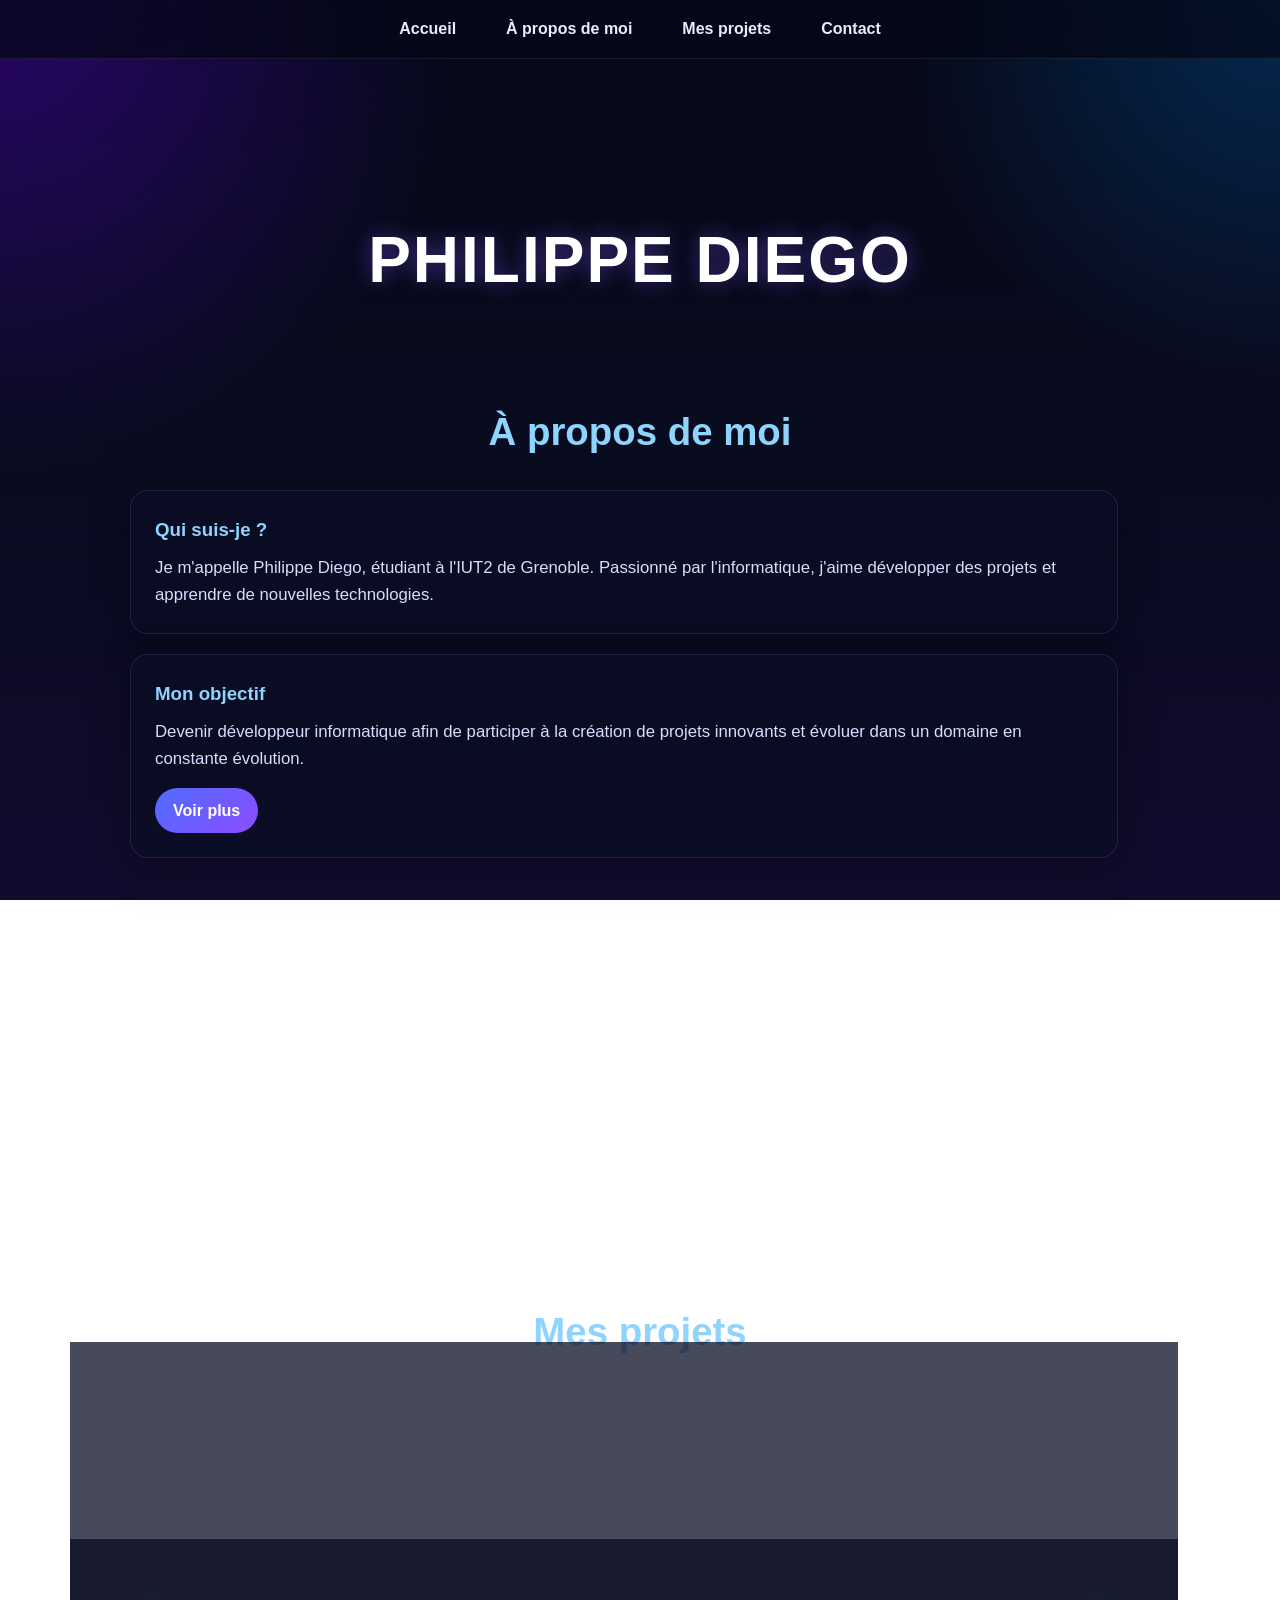
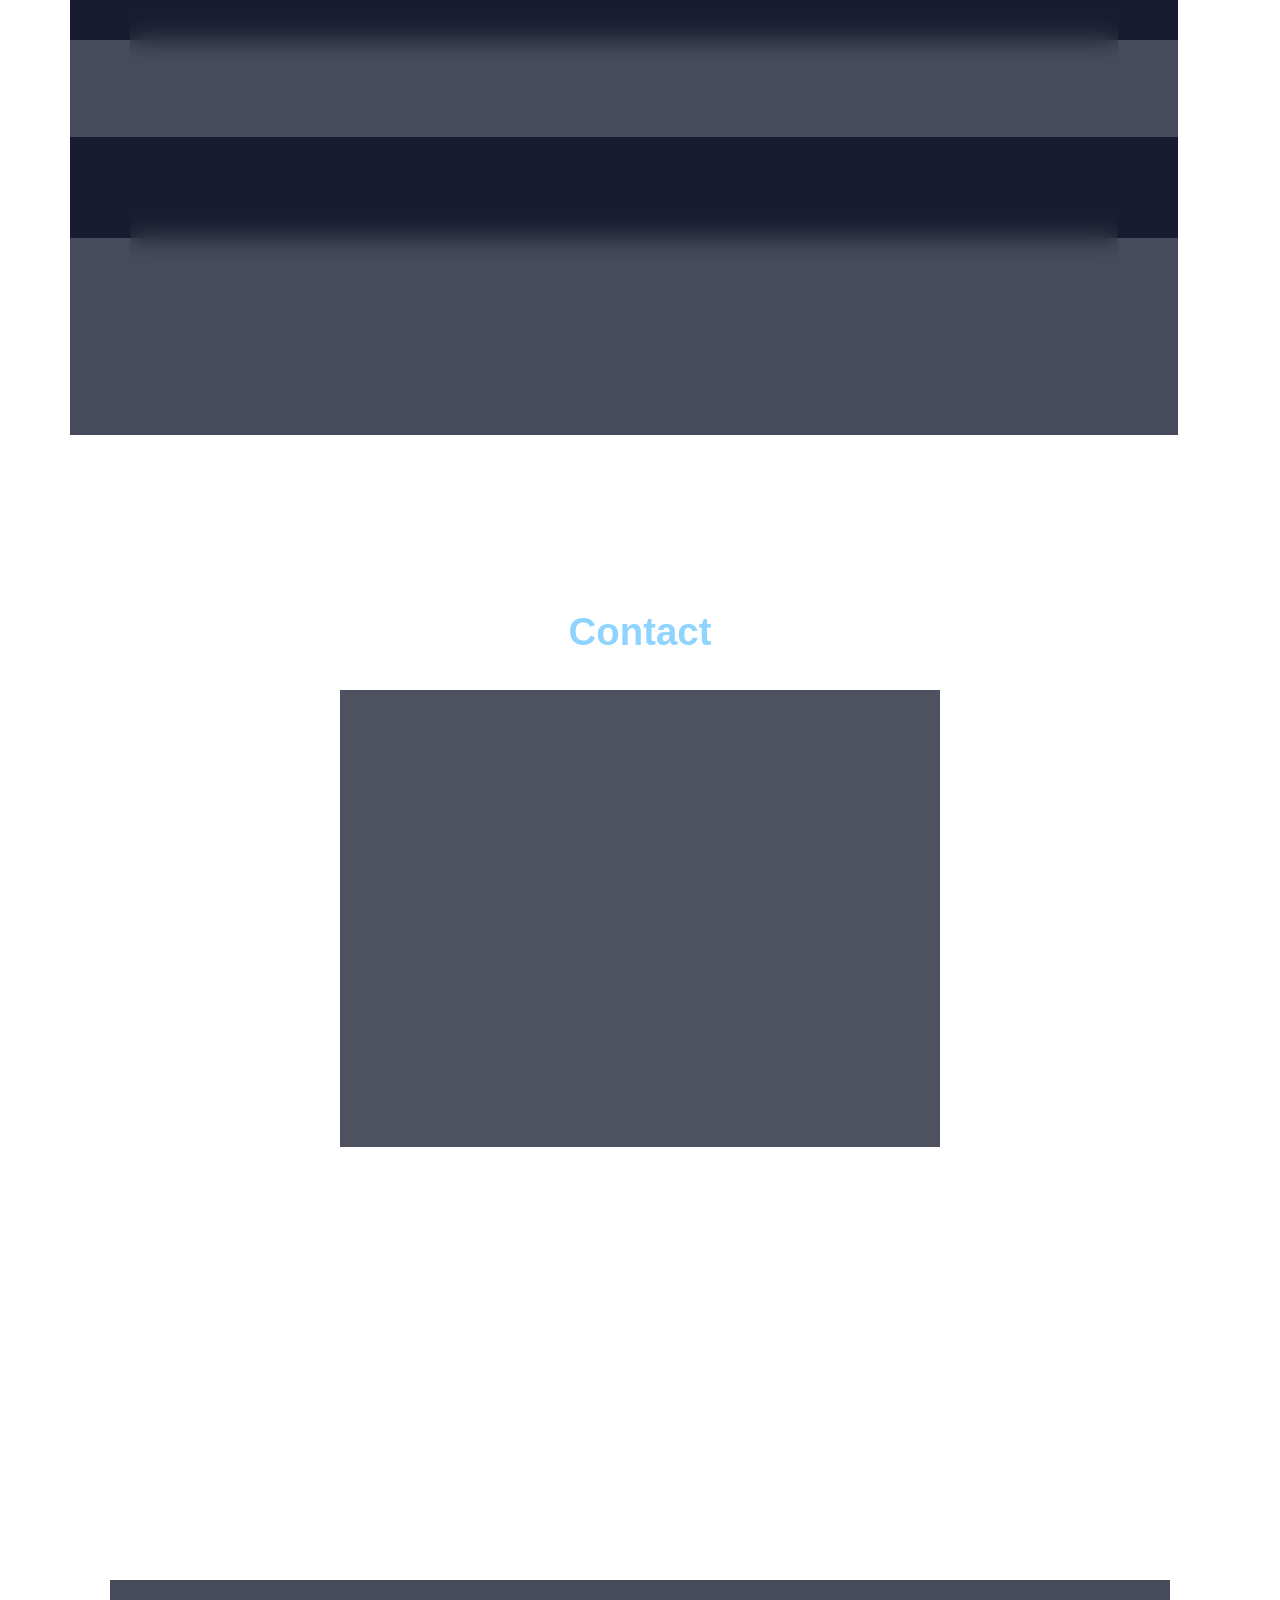
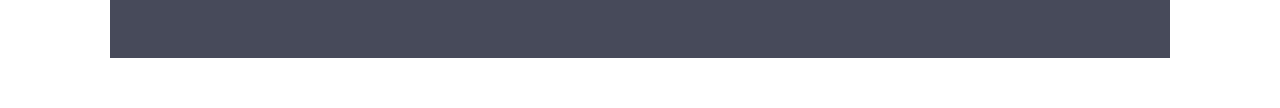
==== index.html @ 8b7e11bc "Add files via upload" ====
<!DOCTYPE html>
<html lang="fr">
 <head>
 <meta charset="UTF-8" />
 <meta name="viewport" content="width=device-width, initial-scale=1.0" />
 <meta http-equiv="X-UA-Compatible" content="ie=edge" />
 <title>Philippe Diego</title>
 <link rel="stylesheet" href="styles.css" />
 <link
 rel="stylesheet"
 href="https://cdnjs.cloudflare.com/ajax/libs/font-awesome/6.5.1/css/all.min.css"
 />
 </head>
 <body>
 <header>
 <div class="header-container">
 <nav class="header-right">
 <ul>
 <li><a href="#accueil">Accueil</a></li>
 <li><a href="#A propos de moi">À propos de moi</a></li>
 <li><a href="#projets">Mes projets</a></li>
 <li><a href="#contact">Contact</a></li>
 </ul>
 </nav>
 </div>
 </header>

 <main>
 <section id="accueil" class="page-section">
 <h1 class="page-title">PHILIPPE Diego</h1>

<section id="A propos de moi" class="page-section">

  <h2 class="section-title">À propos de moi</h2>

  <div class="card">
    <h3>Qui suis-je ?</h3>
    <p>
      Je m'appelle Philippe Diego, étudiant à l'IUT2 de Grenoble.
      Passionné par l'informatique, j'aime développer des projets et apprendre de nouvelles technologies.
    </p>
  </div>

  <div class="card">
    <h3>Mon objectif</h3>
    <p>
      Devenir développeur informatique afin de participer à la création de projets innovants
      et évoluer dans un domaine en constante évolution.
    </p>
    <a href="A propos de moi.html" class="project-link">Voir plus</a>
  </div>

</section>

 <section id="projets" class="page-section">
 <h2 class="section-title">Mes projets</h2>

 <div class="card">
 <h3>CHATBOT</h3>
 <p>Présentation de mon projet fait en java.</p>
 <a href="projet1.html" class="project-link">Voir le projet</a>
 </div>

 <div class="card">
 <h3>CREATION DE SITE WEB</h3>
 <p>Présentation de mon projet fait en html css.</p>
 <a href="projet2.html" class="project-link">Voir le projet</a>
 </div>

 <div class="card">
 <h3>INSTALATION D'UN POSTE DE L'INUX</h3>
 <p>Présentation de mon pojet en linux.</p>
 <a href="projet3.html" class="project-link">Voir le projet</a>
 </div>
 </section>

 <section id="contact" class="page-section">
 <h2 class="section-title">Contact</h2>

 <form action="https://api.web3forms.com/submit" method="POST" class="contact-form">
 
 <input type="hidden" name="access_key" value="VOTRE_CLE_API_ICI">
 
 <div class="form-group">
 <label for="name">Nom</label>
 <input type="text" id="name" name="name" required placeholder="Votre nom">
 </div>
 
 <div class="form-group">
 <label for="email">Email</label>
 <input type="email" id="email" name="email" required placeholder="votre@email.com">
 </div>
 
 <div class="form-group">
 <label for="message">Message</label>
 <textarea id="message" name="message" rows="5" required placeholder="Votre message"></textarea>
 </div>
 
 <button type="submit" class="submit-btn">Envoyer</button>
</form>
 </section>
 </main>

 <footer>
 <div class="footer-content">
 <a href="https://github.com" target="_blank" rel="noopener" class="social-link">
 <i class="fab fa-github"></i>
 </a>
 <a href="https://www.linkedin.com" target="_blank" rel="noopener" class="social-link">
 <i class="fab fa-linkedin"></i>
 </a>
 </div>
 </footer>
 </body>
</html>
---- styles.css ----
* {
 margin: 0;
 padding: 0;
 box-sizing: border-box;
}

html {
 scroll-behavior: smooth;
}

body {
 min-height: 100vh;
 font-family: Arial, Helvetica, sans-serif;
 color: #ffffff;
 background:
 radial-gradient(circle at top left, rgba(106, 0, 255, 0.35), transparent 28%),
 radial-gradient(circle at top right, rgba(0, 140, 255, 0.25), transparent 22%),
 linear-gradient(180deg, #050816 0%, #090b1f 45%, #120b2f 100%);
 background-attachment: fixed;
 overflow-x: hidden;
 line-height: 1.6;
}

header {
 position: sticky;
 top: 0;
 z-index: 1000;
 backdrop-filter: blur(14px);
 background: rgba(5, 8, 22, 0.65);
 border-bottom: 1px solid rgba(255, 255, 255, 0.08);
}

.header-container {
 max-width: 1200px;
 margin: 0 auto;
 padding: 18px 24px;
 display: flex;
 align-items: center;
 justify-content: space-between;
}

.header-right {
 width: 100%;
}

.photo-main {
 width: 64px;
 height: 64px;
 object-fit: cover;
 border-radius: 50%;
 border: 2px solid rgba(130, 140, 255, 0.9);
 box-shadow: 0 0 18px rgba(89, 92, 255, 0.35);
}

.header-right ul {
 list-style: none;
 display: flex;
 justify-content: center;
 align-items: center;
 gap: 24px;
 flex-wrap: wrap;
}

.header-right a {
 color: #e9ecff;
 text-decoration: none;
 font-weight: 600;
 padding: 10px 14px;
 border-radius: 999px;
 transition: 0.3s ease;
}

.header-right a:hover {
 background: rgba(255, 255, 255, 0.08);
 color: #8fd3ff;
}

body > h1,
.card,
footer {
 width: min(1100px, calc(100% - 32px));
 margin-left: auto;
 margin-right: auto;
}

.page-title {
 padding: 90px 0 30px;
 text-align: center;
 font-size: clamp(2.2rem, 5vw, 4.2rem);
 letter-spacing: 2px;
 text-transform: uppercase;
 text-shadow: 0 0 20px rgba(127, 92, 255, 0.45);
}

.card {
 margin-top: 24px;
 padding: 28px;
 border-radius: 24px;
 background: rgba(10, 14, 35, 0.72);
 border: 1px solid rgba(140, 150, 255, 0.14);
 box-shadow: 0 12px 40px rgba(0, 0, 0, 0.35);
 backdrop-filter: blur(12px);
 transition: transform 0.3s ease, box-shadow 0.3s ease;
}

.card:hover {
 transform: translateY(-4px);
 box-shadow: 0 16px 50px rgba(47, 66, 255, 0.18);
}

.card h2 {
 margin-bottom: 14px;
 color: #8fd3ff;
 font-size: 1.5rem;
}

.card p {
 color: #d7ddff;
 font-size: 1.05rem;
}


footer {
 margin: 40px auto 30px;
 padding-bottom: 24px;
}

.footer-content {
 display: flex;
 justify-content: center;
 gap: 16px;
 padding: 18px;
 border-radius: 20px;
 background: rgba(10, 14, 35, 0.72);
 border: 1px solid rgba(140, 150, 255, 0.14);
 backdrop-filter: blur(12px);
}

.social-link {
 width: 48px;
 height: 48px;
 display: inline-flex;
 align-items: center;
 justify-content: center;
 border-radius: 50%;
 color: #ffffff;
 text-decoration: none;
 background: linear-gradient(135deg, rgba(84, 96, 255, 0.25), rgba(146, 72, 255, 0.25));
 border: 1px solid rgba(255, 255, 255, 0.08);
 transition: 0.3s ease;
 font-size: 1.2rem;
}

.social-link:hover {
 transform: translateY(-3px) scale(1.06);
 background: linear-gradient(135deg, rgba(84, 96, 255, 0.55), rgba(146, 72, 255, 0.55));
 box-shadow: 0 0 18px rgba(109, 87, 255, 0.35);
}

html {
 scroll-behavior: smooth;
}

.page-section {
 min-height: 100vh;
 padding: 120px 20px 60px;
 scroll-margin-top: 90px;
}

.section-title {
 text-align: center;
 font-size: 2.4rem;
 margin-bottom: 28px;
 color: #8fd3ff;
}
.header-right ul {
 list-style: none;
 display: flex;
 justify-content: center;
 align-items: center;
 gap: 24px;
 flex-wrap: wrap;
}

.header-right a {
 color: #e9ecff;
 text-decoration: none;
 font-weight: 600;
 padding: 10px 14px;
 border-radius: 999px;
 transition: 0.3s ease;
}

.header-right a:hover {
 background: rgba(255, 255, 255, 0.08);
 color: #8fd3ff;
}
.project-link {
 display: inline-block;
 margin-top: 16px;
 padding: 10px 16px;
 border-radius: 999px;
 text-decoration: none;
 color: #fff;
 background: linear-gradient(135deg, #4f6cff, #8b4dff);
}
html {
 scroll-behavior: smooth;
}

.page-section {
 min-height: 100vh;
 padding: 120px 20px 60px;
 scroll-margin-top: 90px;
}

.section-title {
 text-align: center;
 font-size: 2.4rem;
 margin-bottom: 28px;
 color: #8fd3ff;
}

.project-link {
 display: inline-block;
 margin-top: 16px;
 padding: 10px 16px;
 border-radius: 999px;
 text-decoration: none;
 color: #fff;
 background: linear-gradient(135deg, #4f6cff, #8b4dff);
}
.contact-form {
 max-width: 600px;
 margin: 0 auto;
 padding: 30px;
 background: rgba(10, 14, 35, 0.72);
 border-radius: 20px;
 border: 1px solid rgba(140, 150, 255, 0.14);
 backdrop-filter: blur(12px);
}

.form-group {
 margin-bottom: 20px;
}

.form-group label {
 display: block;
 margin-bottom: 8px;
 color: #8fd3ff;
}

.form-group input,
.form-group textarea {
 width: 100%;
 padding: 12px;
 border-radius: 12px;
 background: rgba(255, 255, 255, 0.05);
 border: 1px solid rgba(255, 255, 255, 0.1);
 color: #ffffff;
}

.submit-btn {
 width: 100%;
 padding: 14px;
 border-radius: 12px;
 border: none;
 background: linear-gradient(135deg, #4f6cff, #8b4dff);
 color: white;
 font-weight: bold;
 cursor: pointer;
 transition: 0.3s;
}

.submit-btn:hover {
 transform: translateY(-2px);
 box-shadow: 0 0 15px rgba(139, 77, 255, 0.4);
}
@media (max-width: 768px) {
 .header-container {
 flex-direction: column;
 gap: 14px;
 }

 .page-title {
 padding-top: 50px;
 }

 .card {
 padding: 22px;
 }

 .header-right ul {
 gap: 10px;
 flex-wrap: wrap;
 justify-content: center;
 }
}
/* =========================
   RESET & BASE
========================= */
* {
  margin: 0;
  padding: 0;
  box-sizing: border-box;
}

html {
  scroll-behavior: smooth;
}

body {
  min-height: 100vh;
  font-family: 'DM Sans', Arial, sans-serif;
  color: #ffffff;
  background:
    radial-gradient(circle at top left, rgba(106, 0, 255, 0.35), transparent 30%),
    radial-gradient(circle at top right, rgba(0, 140, 255, 0.25), transparent 25%),
    linear-gradient(180deg, #050816 0%, #090b1f 50%, #120b2f 100%);
  background-attachment: fixed;
  overflow-x: hidden;
  line-height: 1.6;
}

/* =========================
   HEADER
========================= */
header {
  position: sticky;
  top: 0;
  z-index: 1000;
  backdrop-filter: blur(16px);
  background: rgba(5, 8, 22, 0.7);
  border-bottom: 1px solid rgba(255, 255, 255, 0.08);
}

.header-container {
  max-width: 1200px;
  margin: auto;
  padding: 16px 24px;
  display: flex;
  justify-content: center;
}

.header-right ul {
  list-style: none;
  display: flex;
  gap: 18px;
  flex-wrap: wrap;
}

.header-right a {
  color: #e9ecff;
  text-decoration: none;
  font-weight: 600;
  padding: 10px 16px;
  border-radius: 999px;
  transition: 0.3s;
}

.header-right a:hover {
  background: rgba(255, 255, 255, 0.08);
  color: #8fd3ff;
  transform: translateY(-2px);
}

/* =========================
   HERO
========================= */
.hero {
  text-align: center;
  padding: 100px 20px 40px;
}

.hero-label {
  font-size: 0.8rem;
  letter-spacing: 0.3em;
  text-transform: uppercase;
  color: #8fd3ff;
  margin-bottom: 10px;
}

.hero h1 {
  font-size: clamp(2.5rem, 6vw, 4.5rem);
  text-transform: uppercase;
  letter-spacing: 2px;
  text-shadow: 0 0 25px rgba(127, 92, 255, 0.5);
}

.hero-sub {
  max-width: 600px;
  margin: 15px auto 0;
  color: #cfd6ff;
}

/* =========================
   SECTION
========================= */
.page-section {
  max-width: 1100px;
  margin: auto;
  padding: 60px 20px;
}

.section-heading {
  text-align: center;
  font-size: 1.6rem;
  margin: 50px 0 20px;
  color: #8fd3ff;
  position: relative;
}

.section-heading::after {
  content: "";
  display: block;
  width: 80px;
  height: 2px;
  background: #4f6cff;
  margin: 10px auto 0;
  border-radius: 2px;
}

/* =========================
   CARDS / TIMELINE
========================= */
.card {
  background: rgba(10, 14, 35, 0.75);
  border: 1px solid rgba(140, 150, 255, 0.15);
  border-radius: 18px;
  padding: 24px;
  margin: 20px 0;
  backdrop-filter: blur(12px);
  transition: 0.3s;
}

.card:hover {
  transform: translateY(-6px);
  box-shadow: 0 10px 40px rgba(79, 108, 255, 0.25);
}

.card h2,
.card h3 {
  color: #8fd3ff;
  margin-bottom: 10px;
}

/* TIMELINE */
.timeline {
  position: relative;
  padding-left: 25px;
}

.timeline::before {
  content: "";
  position: absolute;
  left: 10px;
  top: 0;
  bottom: 0;
  width: 2px;
  background: linear-gradient(#4f6cff, #8b4dff);
}

.timeline-item {
  margin-bottom: 25px;
  padding-left: 20px;
  position: relative;
}

.timeline-dot {
  position: absolute;
  left: -2px;
  top: 6px;
  width: 12px;
  height: 12px;
  border-radius: 50%;
  background: #4f6cff;
  box-shadow: 0 0 10px rgba(79, 108, 255, 0.5);
}

.timeline-title {
  font-weight: bold;
  color: #fff;
}

.timeline-desc {
  color: #cfd6ff;
  font-size: 0.95rem;
}

/* =========================
   HOBBIES
========================= */
.hobbies-grid {
  display: grid;
  grid-template-columns: repeat(auto-fit, minmax(220px, 1fr));
  gap: 18px;
}

.hobby-card {
  background: rgba(10, 14, 35, 0.75);
  border: 1px solid rgba(140, 150, 255, 0.15);
  padding: 20px;
  border-radius: 16px;
  transition: 0.3s;
}

.hobby-card:hover {
  transform: translateY(-5px);
  border-color: #4f6cff;
}

.hobby-icon {
  font-size: 1.8rem;
  margin-bottom: 10px;
}

/* =========================
   BUTTONS
========================= */
.project-link,
.btn-voir-plus {
  display: inline-block;
  margin-top: 15px;
  padding: 10px 18px;
  border-radius: 999px;
  text-decoration: none;
  color: #fff;
  background: linear-gradient(135deg, #4f6cff, #8b4dff);
  transition: 0.3s;
  font-weight: 600;
}

.project-link:hover,
.btn-voir-plus:hover {
  transform: translateY(-3px);
  box-shadow: 0 0 18px rgba(139, 77, 255, 0.4);
}

/* =========================
   FOOTER
========================= */
footer {
  margin-top: 60px;
  padding: 20px;
  text-align: center;
}

.footer-content {
  display: flex;
  justify-content: center;
  gap: 15px;
  padding: 15px;
  border-radius: 16px;
  background: rgba(10, 14, 35, 0.75);
  border: 1px solid rgba(140, 150, 255, 0.15);
}

.social-link {
  width: 45px;
  height: 45px;
  display: flex;
  align-items: center;
  justify-content: center;
  border-radius: 50%;
  background: rgba(255,255,255,0.05);
  transition: 0.3s;
}

.social-link:hover {
  transform: scale(1.1);
  background: rgba(79,108,255,0.4);
}
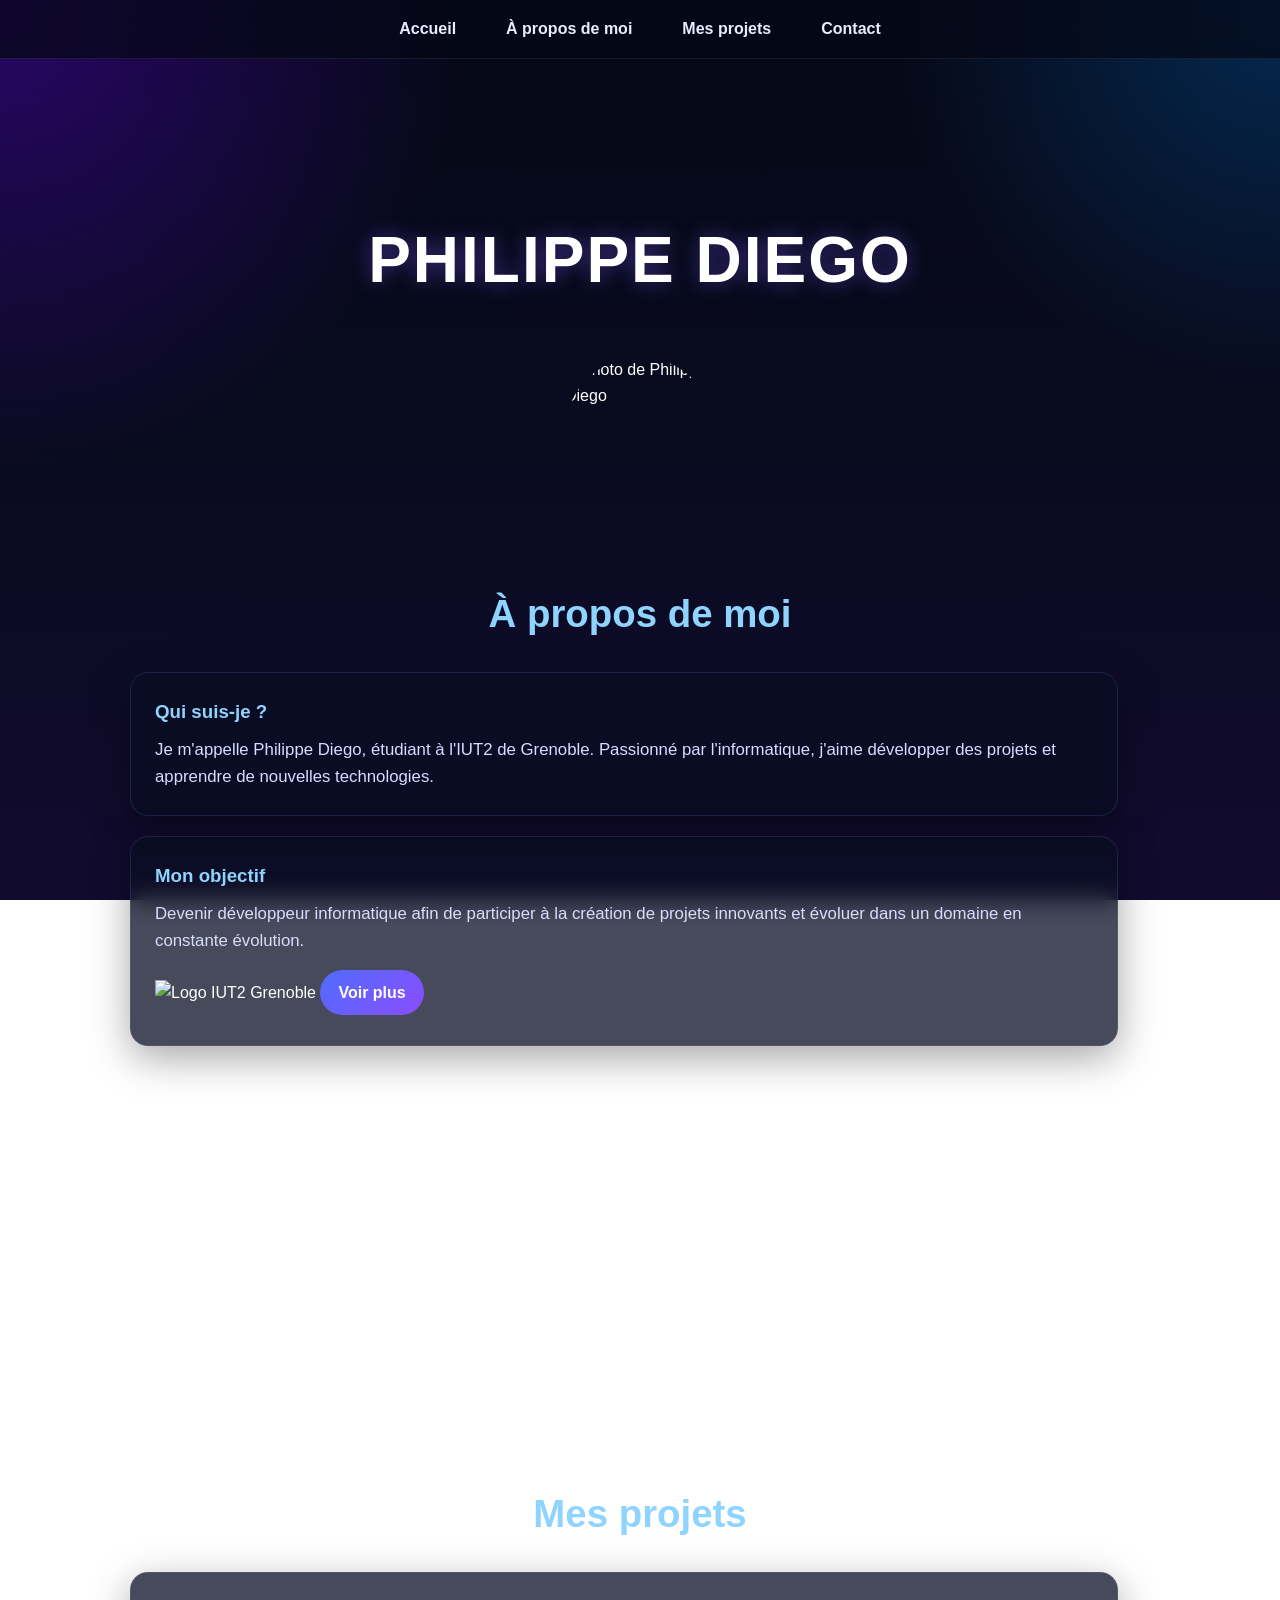
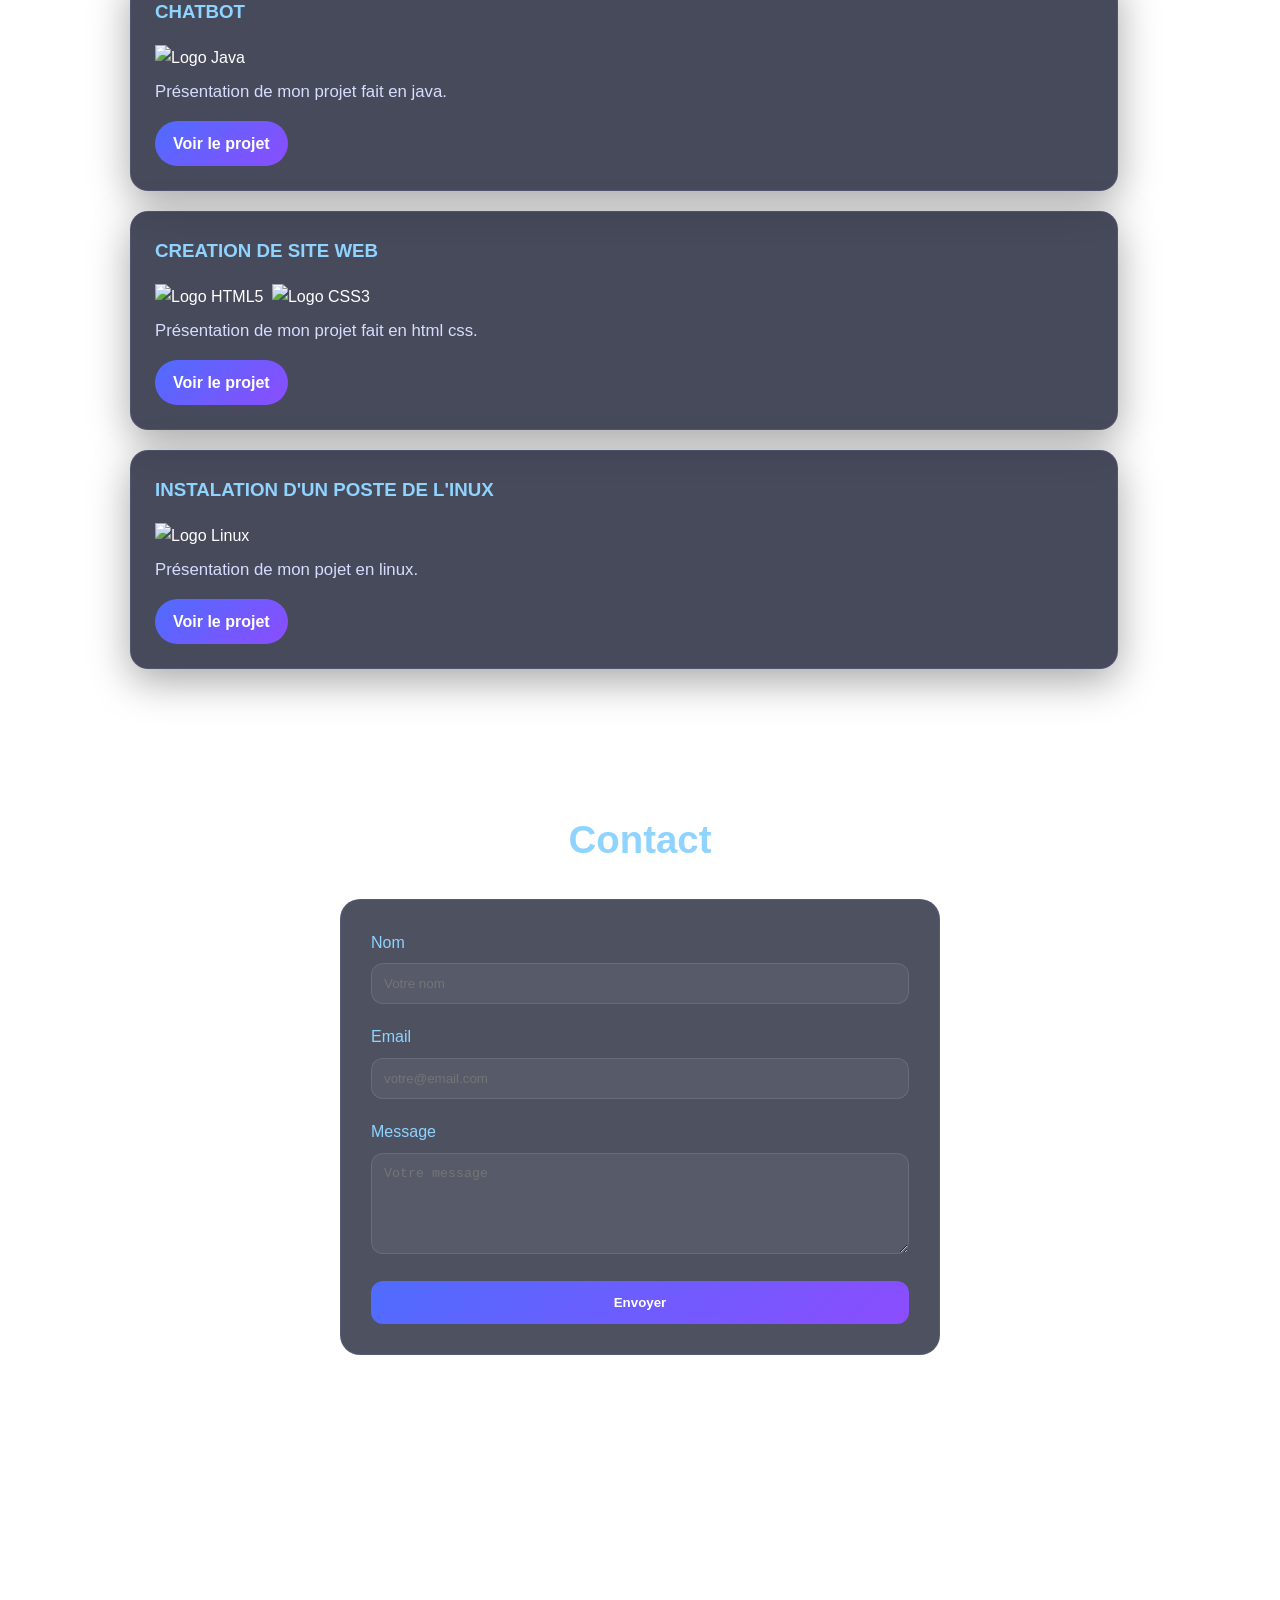
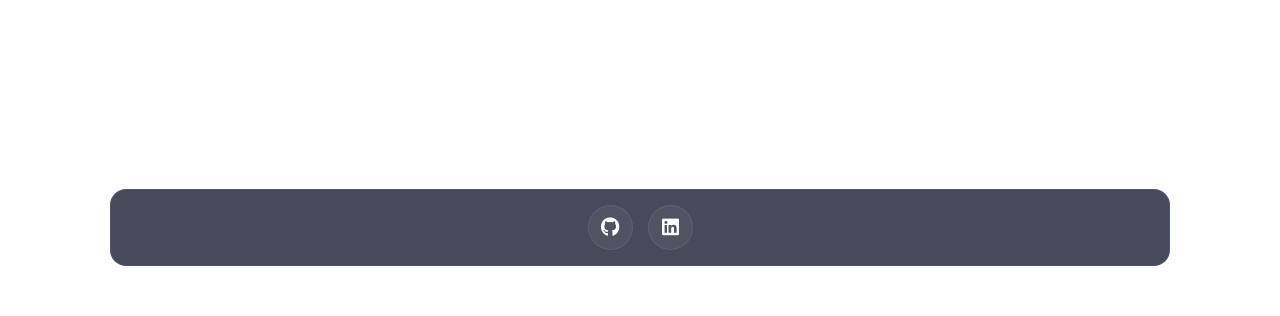
==== commit 17ea4d29: "Update index.html" ====
--- a/index.html
+++ b/index.html
@@ -24,15 +24,19 @@
  </nav>
  </div>
  </header>
-
  <main>
  <section id="accueil" class="page-section">
  <h1 class="page-title">PHILIPPE Diego</h1>
 
+ <!-- PHOTO DE PROFIL -->
+ <img
+   src="photo-profil.jpg"
+   alt="Photo de Philippe Diego"
+   style="width:150px; height:150px; border-radius:50%; object-fit:cover; display:block; margin:1rem auto;"
+ />
+
 <section id="A propos de moi" class="page-section">
-
   <h2 class="section-title">À propos de moi</h2>
-
   <div class="card">
     <h3>Qui suis-je ?</h3>
     <p>
@@ -40,43 +44,72 @@
       Passionné par l'informatique, j'aime développer des projets et apprendre de nouvelles technologies.
     </p>
   </div>
-
   <div class="card">
     <h3>Mon objectif</h3>
     <p>
       Devenir développeur informatique afin de participer à la création de projets innovants
       et évoluer dans un domaine en constante évolution.
     </p>
+
+    <!-- LOGO IUT2 GRENOBLE -->
+    <img
+      src="https://iut2.univ-grenoble-alpes.fr/medias/photo/logo-iut2_1594296894430-png"
+      alt="Logo IUT2 Grenoble"
+      style="height:40px; margin:0.5rem 0 1rem;"
+    />
+
     <a href="A propos de moi.html" class="project-link">Voir plus</a>
   </div>
-
 </section>
-
  <section id="projets" class="page-section">
  <h2 class="section-title">Mes projets</h2>
-
  <div class="card">
  <h3>CHATBOT</h3>
+
+ <!-- LOGO JAVA -->
+ <img
+   src="https://cdn.jsdelivr.net/gh/devicons/devicon/icons/java/java-original.svg"
+   alt="Logo Java"
+   style="height:48px; margin:0.5rem 0;"
+ />
+
  <p>Présentation de mon projet fait en java.</p>
  <a href="projet1.html" class="project-link">Voir le projet</a>
  </div>
-
  <div class="card">
  <h3>CREATION DE SITE WEB</h3>
+
+ <!-- LOGOS HTML + CSS -->
+ <img
+   src="https://cdn.jsdelivr.net/gh/devicons/devicon/icons/html5/html5-original.svg"
+   alt="Logo HTML5"
+   style="height:48px; margin:0.5rem 0.25rem 0.5rem 0;"
+ />
+ <img
+   src="https://cdn.jsdelivr.net/gh/devicons/devicon/icons/css3/css3-original.svg"
+   alt="Logo CSS3"
+   style="height:48px; margin:0.5rem 0;"
+ />
+
  <p>Présentation de mon projet fait en html css.</p>
  <a href="projet2.html" class="project-link">Voir le projet</a>
  </div>
-
  <div class="card">
  <h3>INSTALATION D'UN POSTE DE L'INUX</h3>
+
+ <!-- LOGO LINUX -->
+ <img
+   src="https://cdn.jsdelivr.net/gh/devicons/devicon/icons/linux/linux-original.svg"
+   alt="Logo Linux"
+   style="height:48px; margin:0.5rem 0;"
+ />
+
  <p>Présentation de mon pojet en linux.</p>
  <a href="projet3.html" class="project-link">Voir le projet</a>
  </div>
  </section>
-
  <section id="contact" class="page-section">
  <h2 class="section-title">Contact</h2>
-
  <form action="https://api.web3forms.com/submit" method="POST" class="contact-form">
  
  <input type="hidden" name="access_key" value="VOTRE_CLE_API_ICI">
@@ -100,7 +133,6 @@
 </form>
  </section>
  </main>
-
  <footer>
  <div class="footer-content">
  <a href="https://github.com" target="_blank" rel="noopener" class="social-link">
@@ -112,4 +144,4 @@
  </div>
  </footer>
  </body>
-</html>+</html>
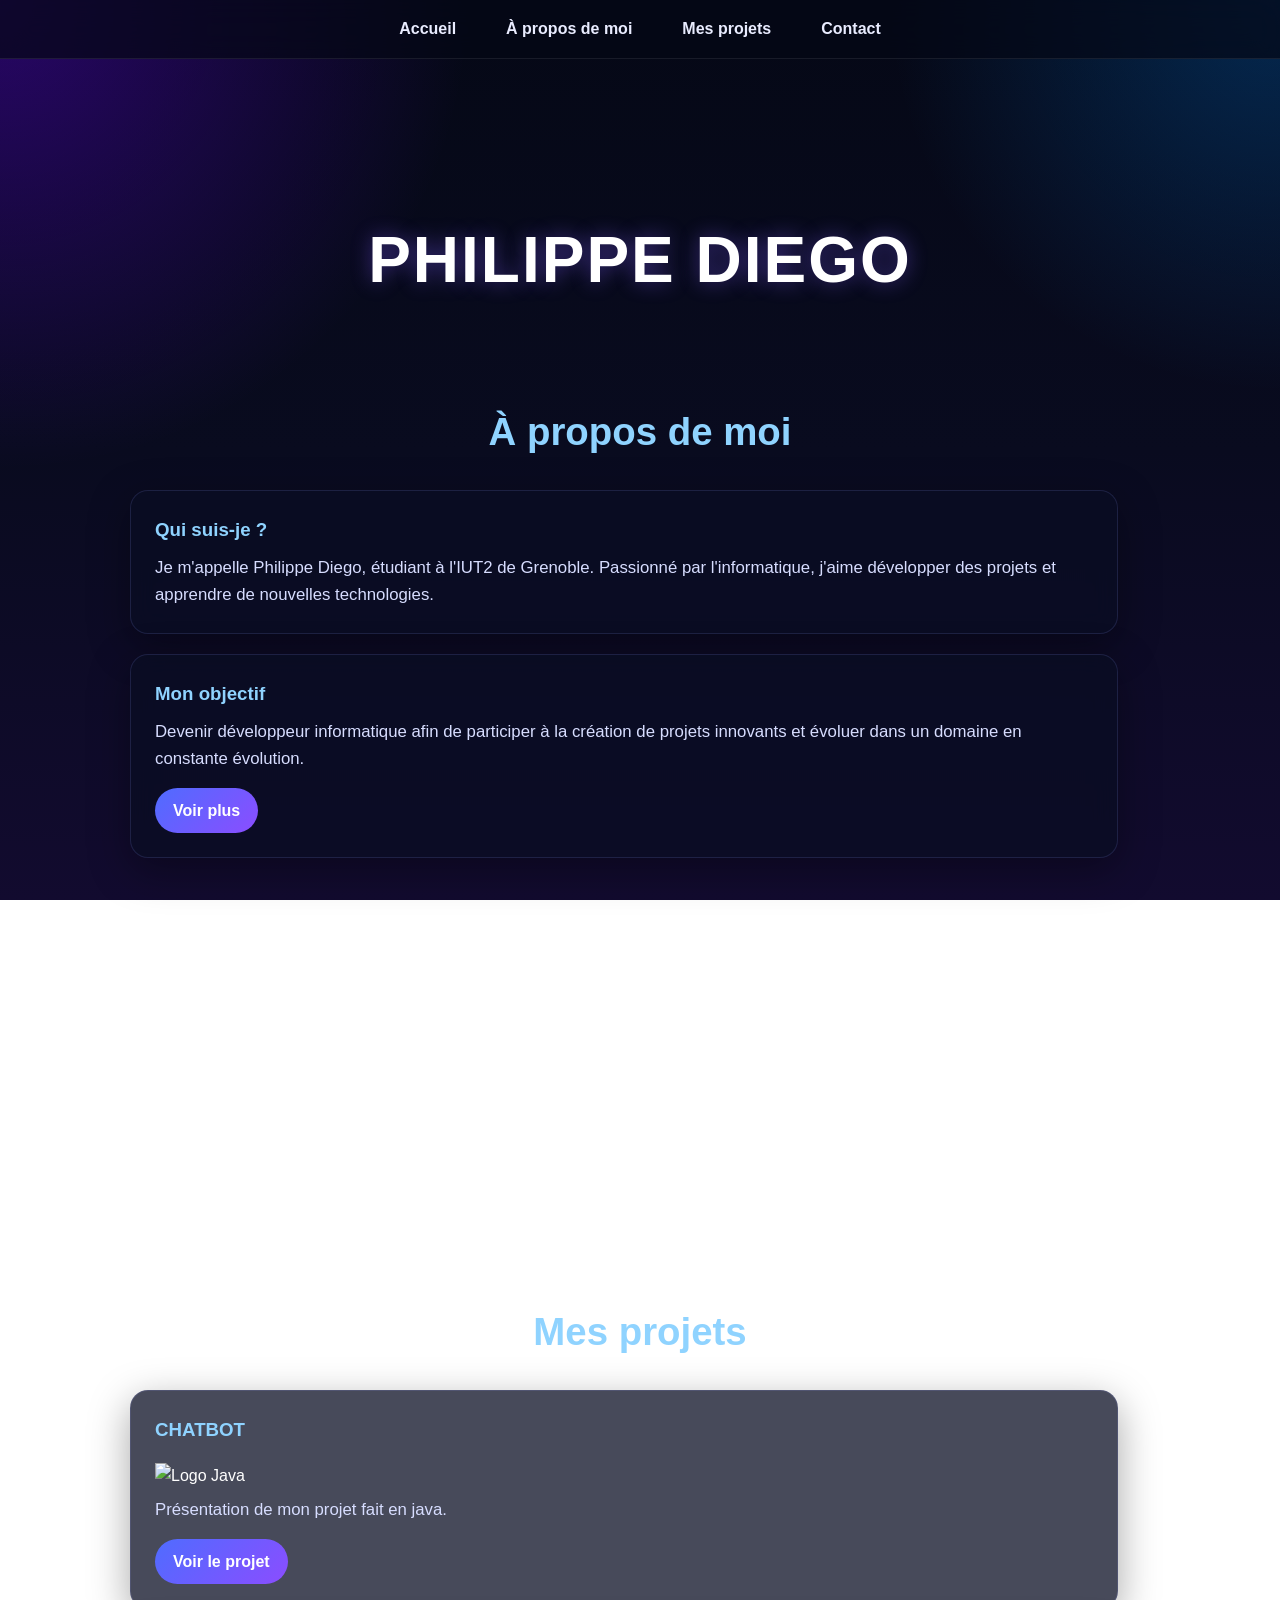
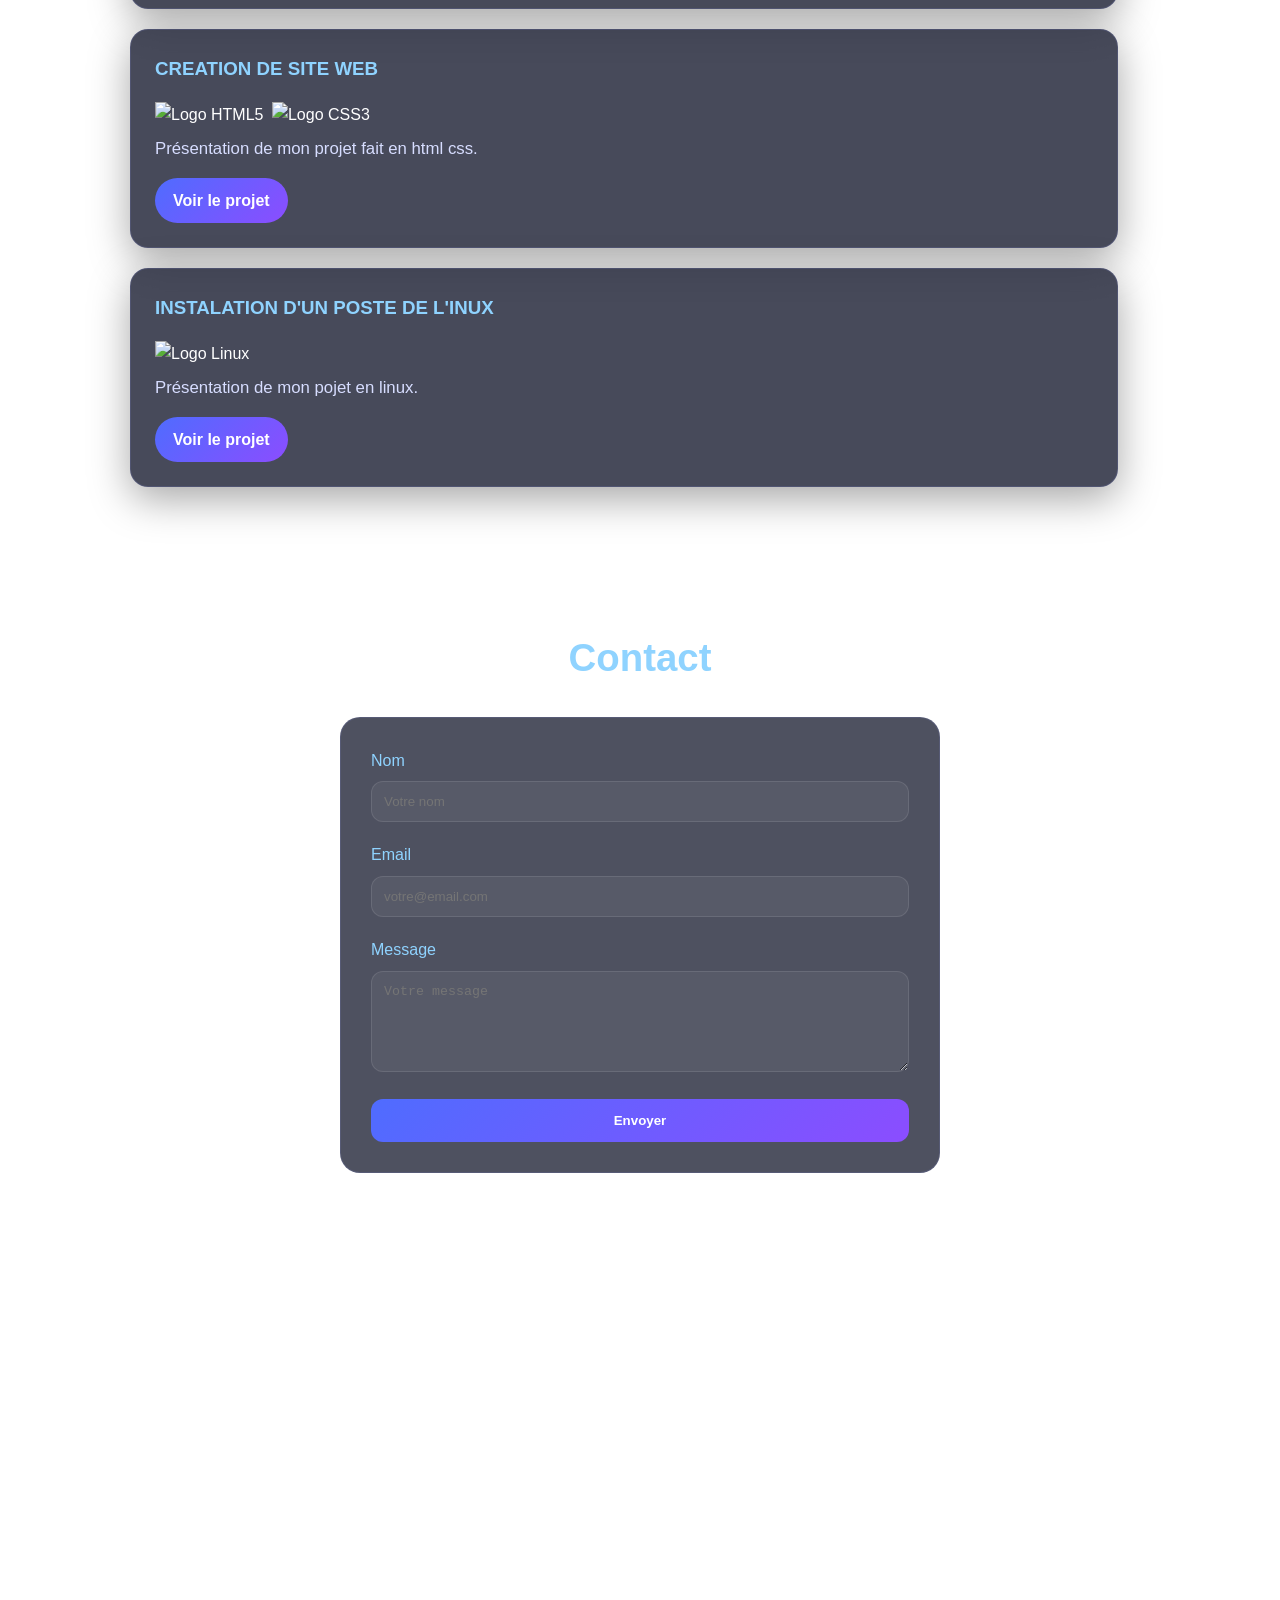
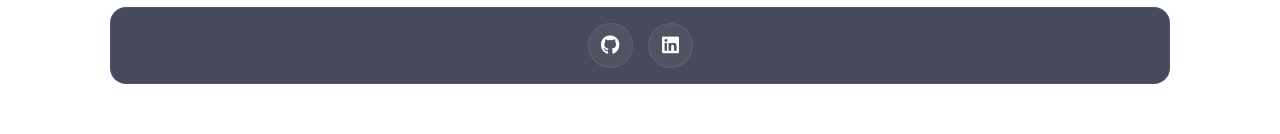
==== commit eb98eade: "Update index.html" ====
--- a/index.html
+++ b/index.html
@@ -28,12 +28,7 @@
  <section id="accueil" class="page-section">
  <h1 class="page-title">PHILIPPE Diego</h1>
 
- <!-- PHOTO DE PROFIL -->
- <img
-   src="photo-profil.jpg"
-   alt="Photo de Philippe Diego"
-   style="width:150px; height:150px; border-radius:50%; object-fit:cover; display:block; margin:1rem auto;"
- />
+
 
 <section id="A propos de moi" class="page-section">
   <h2 class="section-title">À propos de moi</h2>
@@ -51,12 +46,7 @@
       et évoluer dans un domaine en constante évolution.
     </p>
 
-    <!-- LOGO IUT2 GRENOBLE -->
-    <img
-      src="https://iut2.univ-grenoble-alpes.fr/medias/photo/logo-iut2_1594296894430-png"
-      alt="Logo IUT2 Grenoble"
-      style="height:40px; margin:0.5rem 0 1rem;"
-    />
+   
 
     <a href="A propos de moi.html" class="project-link">Voir plus</a>
   </div>
